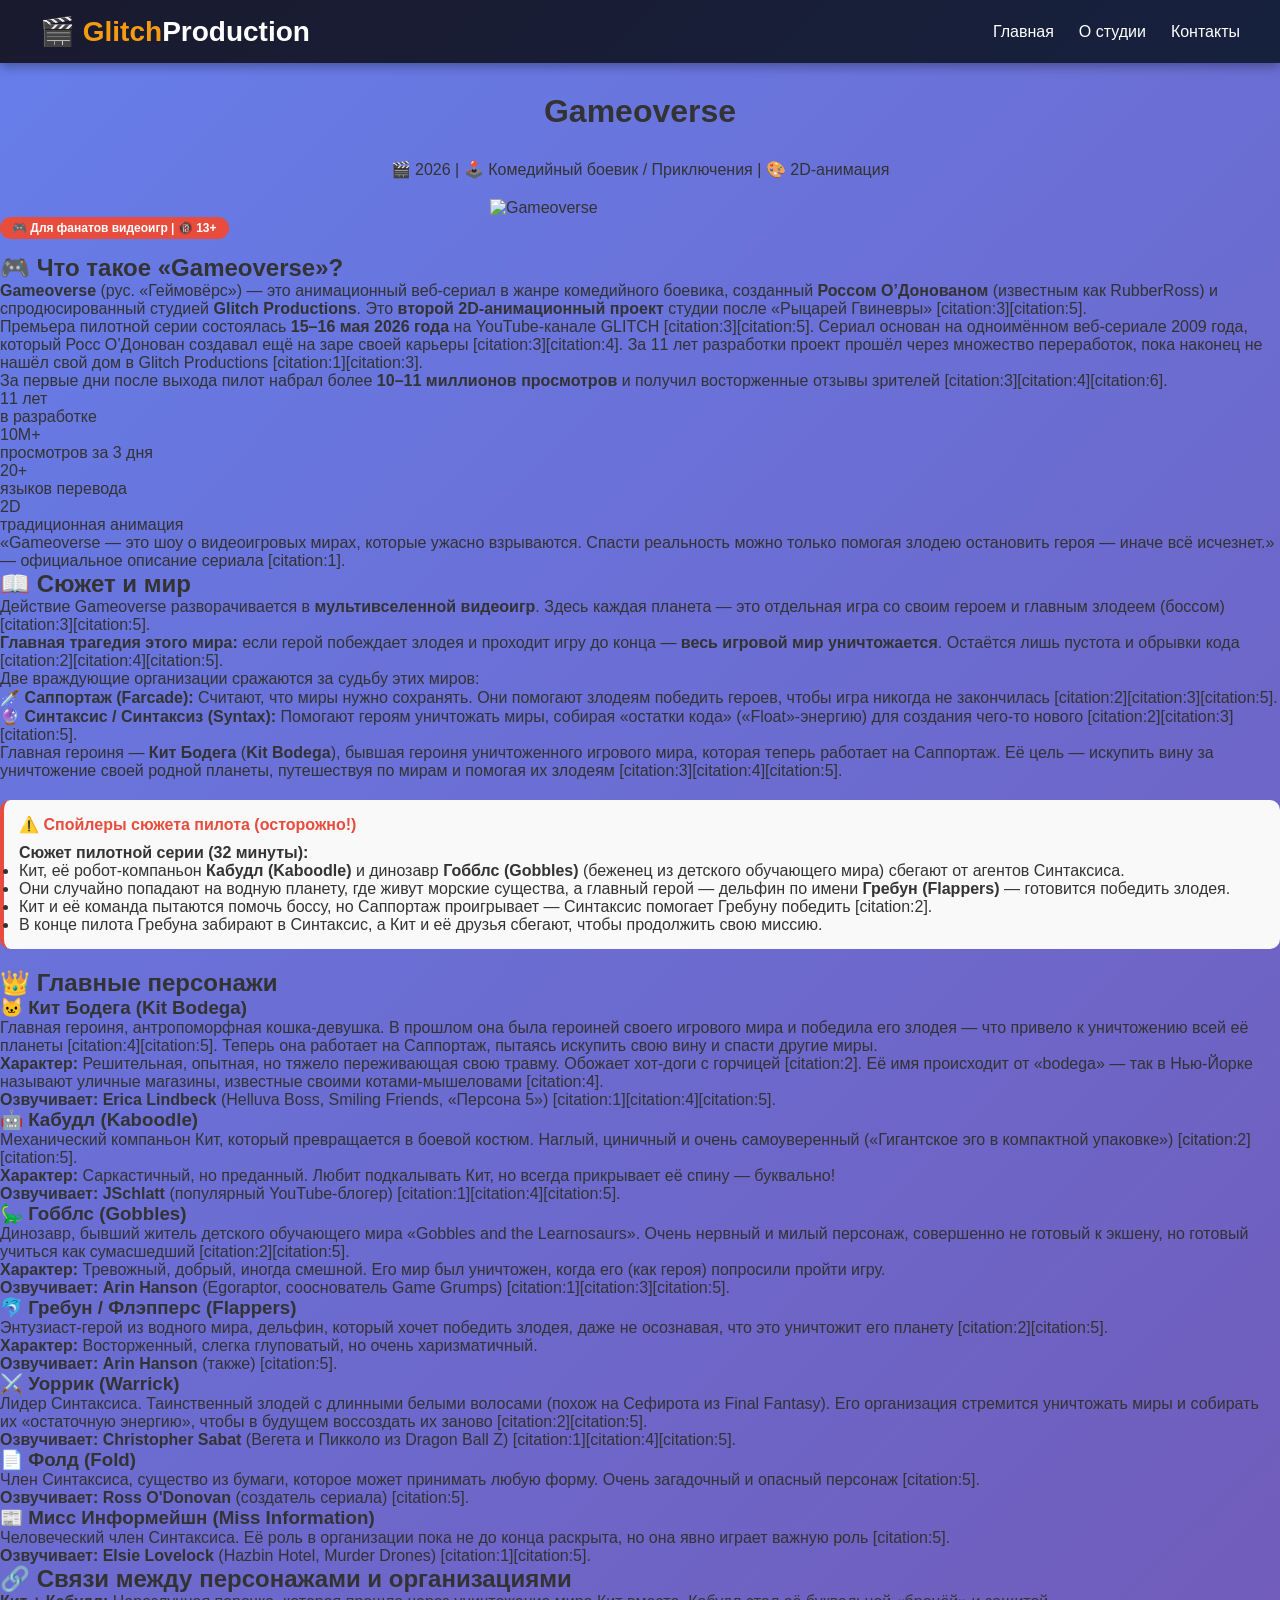
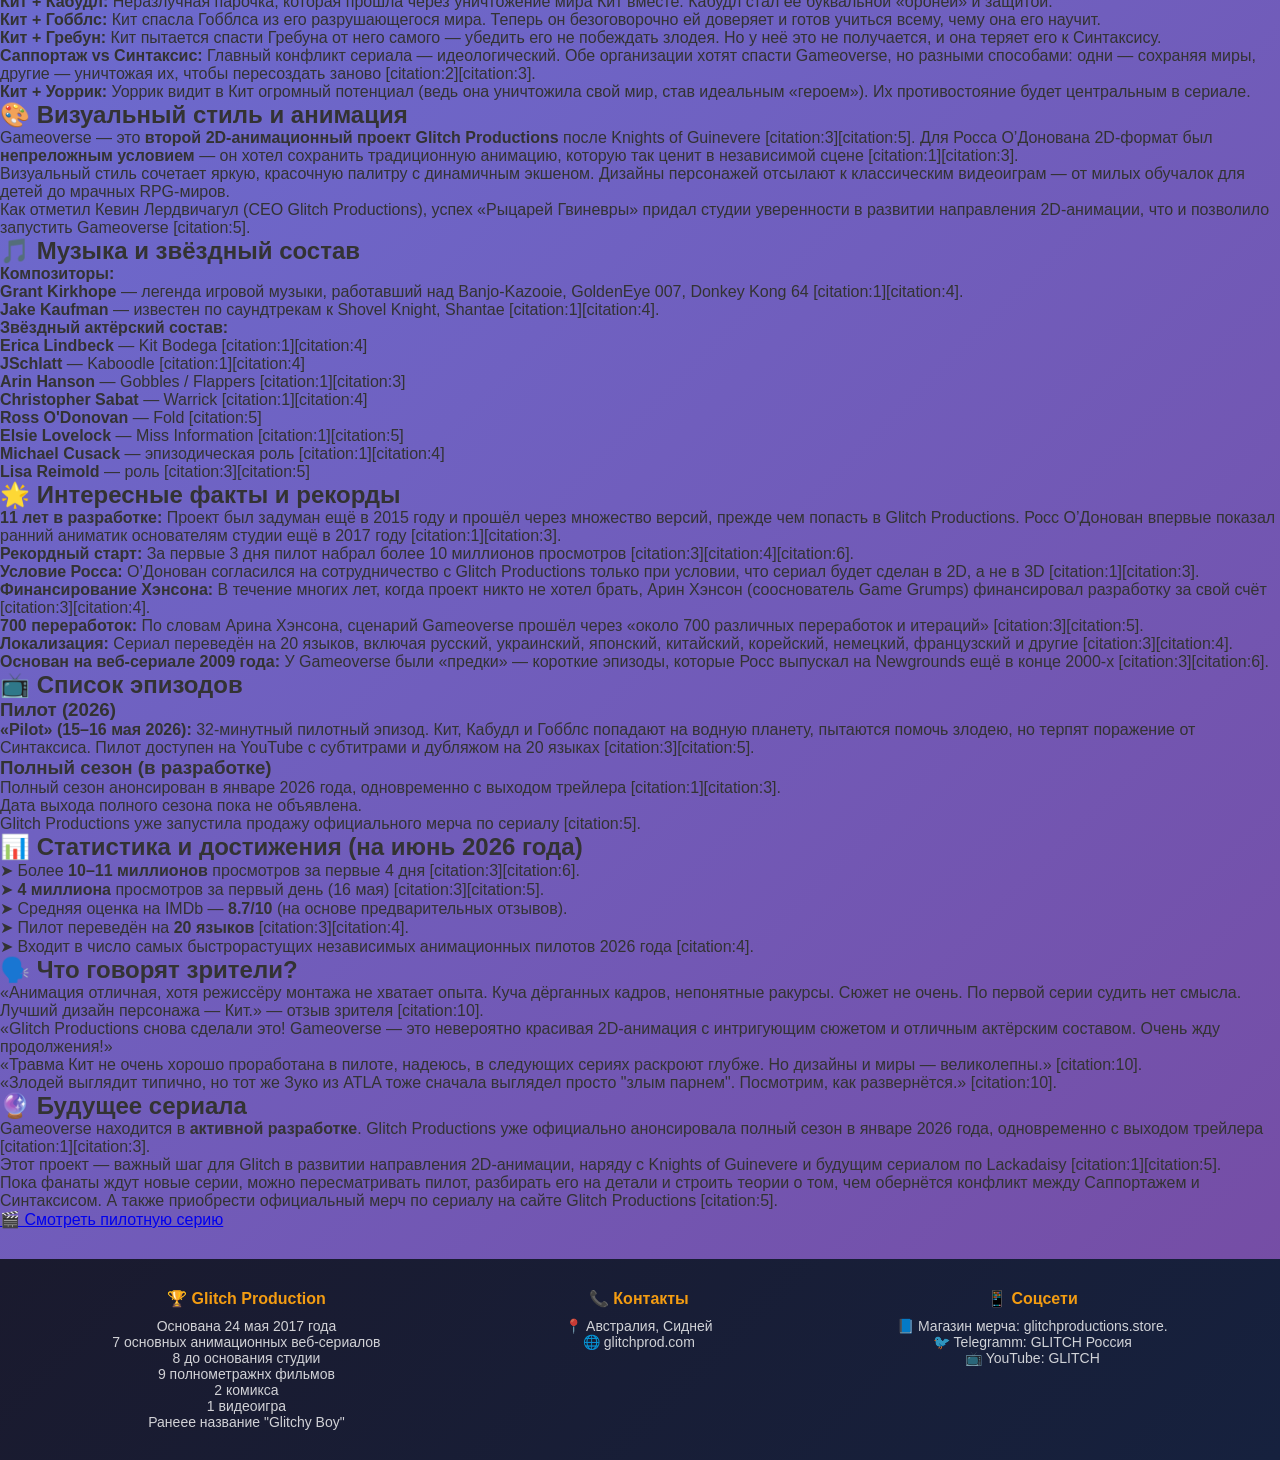
==== Gameoverse.html @ 1aa9c9bb "Первая загрузка сайта" ====
<!DOCTYPE html>
<html>
<head>
<title>Gameoverse: новый 2D-сериал Glitch Productions от RubberRoss</title>
<meta name="description" content="Обзор пилота Gameoverse — анимационного сериала о видеоигровых мирах. Персонажи: Кит, Кабудл, Гобблс. Конфликт Саппортажа и Синтаксиса. Звёздный состав озвучки и новости проекта.">
    <style>
        * {
            margin: 0;
            padding: 0;
            box-sizing: border-box;
        }
        
        body {
            font-family: 'Segoe UI', Tahoma, Geneva, Verdana, sans-serif;
            background: linear-gradient(135deg, #667eea 0%, #764ba2 100%);
            color: #333;
        }
        

        header {
            background: linear-gradient(135deg, #1a1a2e, #16213e);
            color: white;
            display: flex;
            justify-content: space-between;
            align-items: center;
            padding: 15px 40px;
            box-shadow: 0 4px 10px rgba(0,0,0,0.3);
        }
        
        .logo {
            font-size: 28px;
            font-weight: bold;
        }
        
        .logo span {
            color: #f39c12;
        }
        
        .menu {
            display: flex;
            gap: 25px;
        }
        
        .menu a {
            color: white;
            text-decoration: none;
            font-size: 16px;
            transition: color 0.3s;
        }
        
        .menu a:hover {
            color: #f39c12;
        }
        
        .page-title {
            text-align: center;
            color: white;
            padding: 30px 20px;
        }
        
        .page-title h1 {
            font-size: 48px;
            margin-bottom: 10px;
        }
        
        .page-title p {
            font-size: 18px;
            opacity: 0.9;
        }
        
        .cards-container {
            display: flex;
            flex-wrap: wrap;
            justify-content: center;
            gap: 30px;
            padding: 20px 40px 50px;
            max-width: 1400px;
            margin: 0 auto;
        }
        
        .card {
            background: white;
            width: 280px;
            border-radius: 15px;
            overflow: hidden;
            box-shadow: 0 10px 25px rgba(0,0,0,0.2);
            transition: transform 0.3s, box-shadow 0.3s;
            cursor: pointer;
        }
        
        .card:hover {
            transform: translateY(-10px);
            box-shadow: 0 20px 35px rgba(0,0,0,0.3);
        }
        .card-image {
    height: 200px;          
    overflow: hidden;       
}

.card-image img {
    width: 100%;             
    height: 100%;            
    object-fit: cover;       
}
        
        .card-content {
            padding: 20px;
        }
        
        .card h3 {
            font-size: 22px;
            margin-bottom: 5px;
            color: #1a1a2e;
        }
        
        .year {
            color: #f39c12;
            font-size: 14px;
            font-weight: bold;
            margin-bottom: 10px;
        }
        
        .card p {
            color: #666;
            font-size: 14px;
            line-height: 1.5;
            margin-bottom: 15px;
        }
        
        .card button {
            background: linear-gradient(135deg, #667eea, #764ba2);
            color: white;
            border: none;
            padding: 10px 20px;
            border-radius: 25px;
            cursor: pointer;
            width: 100%;
            font-size: 14px;
            transition: opacity 0.3s;
        }
        
        .card button:hover {
            opacity: 0.8;
        }
        
        footer {
            background: linear-gradient(135deg, #1a1a2e, #16213e);
            color: white;
            display: flex;
            justify-content: space-around;
            flex-wrap: wrap;
            padding: 30px;
            margin-top: 30px;
            gap: 20px;
        }
        
        
        .footer-section {
            text-align: center;
        }
        
        .footer-section h4 {
            margin-bottom: 10px;
            color: #f39c12;
        }
        
        .footer-section p {
            font-size: 14px;
            opacity: 0.8;
        }
        body {
    display: flex;
    flex-direction: column;
    min-height: 100vh;
}

main, .cards-container {
    flex: 1;
}
        
        @media (max-width: 768px) {
            header {
                flex-direction: column;
                gap: 15px;
            }
            
            .page-title h1 {
                font-size: 32px;
            }
            
            .cards-container {
                padding: 20px;
            }
        }
        
    </style>
</head>
<body>
    <header>
        <div class="logo">🎬 <span>Glitch</span>Production</div>
        <div class="menu">
    <a href="index.html">Главная</a>
    <a href="about.html">О студии</a>
    <a href="contact.html">Контакты</a>
</div>
    </header>
      
    <main class="project-page">
        <div class="project-header">
            <h1>Gameoverse</h1>
            <div class="project-year">🎬 2026 | 🕹️ Комедийный боевик / Приключения | 🎨 2D-анимация</div>
        </div>
        <style>
            .project-header h1 {
            text-align: center;
            margin-top: 30px;
            margin-bottom: 20px;
            }
             .project-year {
            text-align: center;
            margin-top: 30px;
            margin-bottom: 20px;
            }
        </style>
         <div class="project-poster">
            <img src="https://sun1-83.userapi.com/impf/fIQXVoh1g3lV8tPOEkqAtTph6v0_CcBs4EZaVw/8kD9LR2CTHU.jpg?size=1920x768&quality=95&crop=74,0,1250,500&sign=98f53637036d7a5e7e27eb7efad384e0&type=cover_group" alt="Gameoverse" style="max-width: 300px; margin: 0 auto; display: block;">
        </div>

        <div class="article-content">
            <div class="age-rating" style="background: #e74c3c; color: white; display: inline-block; padding: 4px 12px; border-radius: 20px; font-size: 12px; font-weight: bold; margin-bottom: 15px;">🎮 Для фанатов видеоигр | 🔞 13+</div>

            <h2>🎮 Что такое «Gameoverse»?</h2>
            <p><strong>Gameoverse</strong> (рус. «Геймовёрс») — это анимационный веб-сериал в жанре комедийного боевика, созданный <strong>Россом О’Донованом</strong> (известным как RubberRoss) и спродюсированный студией <strong>Glitch Productions</strong>. Это <strong>второй 2D-анимационный проект</strong> студии после «Рыцарей Гвиневры» [citation:3][citation:5].</p>
            <p>Премьера пилотной серии состоялась <strong>15–16 мая 2026 года</strong> на YouTube-канале GLITCH [citation:3][citation:5]. Сериал основан на одноимённом веб-сериале 2009 года, который Росс О’Донован создавал ещё на заре своей карьеры [citation:3][citation:4]. За 11 лет разработки проект прошёл через множество переработок, пока наконец не нашёл свой дом в Glitch Productions [citation:1][citation:3].</p>
            <p>За первые дни после выхода пилот набрал более <strong>10–11 миллионов просмотров</strong> и получил восторженные отзывы зрителей [citation:3][citation:4][citation:6].</p>

            <div class="stat-grid">
                <div class="stat-card">
                    <div class="stat-number">11 лет</div>
                    <div class="stat-label">в разработке</div>
                </div>
                <div class="stat-card">
                    <div class="stat-number">10M+</div>
                    <div class="stat-label">просмотров за 3 дня</div>
                </div>
                <div class="stat-card">
                    <div class="stat-number">20+</div>
                    <div class="stat-label">языков перевода</div>
                </div>
                <div class="stat-card">
                    <div class="stat-number">2D</div>
                    <div class="stat-label">традиционная анимация</div>
                </div>
            </div>

            <div class="quote">
                <p>«Gameoverse — это шоу о видеоигровых мирах, которые ужасно взрываются. Спасти реальность можно только помогая злодею остановить героя — иначе всё исчезнет.» — официальное описание сериала [citation:1].</p>
            </div>

            <h2>📖 Сюжет и мир</h2>
            <p>Действие Gameoverse разворачивается в <strong>мультивселенной видеоигр</strong>. Здесь каждая планета — это отдельная игра со своим героем и главным злодеем (боссом) [citation:3][citation:5].</p>
            <p><strong>Главная трагедия этого мира:</strong> если герой побеждает злодея и проходит игру до конца — <strong>весь игровой мир уничтожается</strong>. Остаётся лишь пустота и обрывки кода [citation:2][citation:4][citation:5].</p>
            <p>Две враждующие организации сражаются за судьбу этих миров:</p>
            <ul>
                <li><strong>🗡️ Саппортаж (Farcade):</strong> Считают, что миры нужно сохранять. Они помогают злодеям победить героев, чтобы игра никогда не закончилась [citation:2][citation:3][citation:5].</li>
                <li><strong>🔮 Синтаксис / Синтаксиз (Syntax):</strong> Помогают героям уничтожать миры, собирая «остатки кода» («Float»-энергию) для создания чего-то нового [citation:2][citation:3][citation:5].</li>
            </ul>
            <p>Главная героиня — <strong>Кит Бодега</strong> (<strong>Kit Bodega</strong>), бывшая героиня уничтоженного игрового мира, которая теперь работает на Саппортаж. Её цель — искупить вину за уничтожение своей родной планеты, путешествуя по мирам и помогая их злодеям [citation:3][citation:4][citation:5].</p>

            <div class="spoiler" style="background: #f9f9f9; border-left: 4px solid #e74c3c; padding: 15px; margin: 20px 0; border-radius: 10px;">
                <h4 style="color: #e74c3c; margin-bottom: 10px;">⚠️ Спойлеры сюжета пилота (осторожно!)</h4>
                <p><strong>Сюжет пилотной серии (32 минуты):</strong></p>
                <ul>
                    <li>Кит, её робот-компаньон <strong>Кабудл (Kaboodle)</strong> и динозавр <strong>Гобблс (Gobbles)</strong> (беженец из детского обучающего мира) сбегают от агентов Синтаксиса.</li>
                    <li>Они случайно попадают на водную планету, где живут морские существа, а главный герой — дельфин по имени <strong>Гребун (Flappers)</strong> — готовится победить злодея.</li>
                    <li>Кит и её команда пытаются помочь боссу, но Саппортаж проигрывает — Синтаксис помогает Гребуну победить [citation:2].</li>
                    <li>В конце пилота Гребуна забирают в Синтаксис, а Кит и её друзья сбегают, чтобы продолжить свою миссию.</li>
                </ul>
            </div>

            <h2>👑 Главные персонажи</h2>
            
            <h3>🐱 Кит Бодега (Kit Bodega)</h3>
            <p>Главная героиня, антропоморфная кошка-девушка. В прошлом она была героиней своего игрового мира и победила его злодея — что привело к уничтожению всей её планеты [citation:4][citation:5]. Теперь она работает на Саппортаж, пытаясь искупить свою вину и спасти другие миры.</p>
            <p><strong>Характер:</strong> Решительная, опытная, но тяжело переживающая свою травму. Обожает хот-доги с горчицей [citation:2]. Её имя происходит от «bodega» — так в Нью-Йорке называют уличные магазины, известные своими котами-мышеловами [citation:4].</p>
            <p><strong>Озвучивает:</strong> <strong>Erica Lindbeck</strong> (Helluva Boss, Smiling Friends, «Персона 5») [citation:1][citation:4][citation:5].</p>
            
            <h3>🤖 Кабудл (Kaboodle)</h3>
            <p>Механический компаньон Кит, который превращается в боевой костюм. Наглый, циничный и очень самоуверенный («Гигантское эго в компактной упаковке») [citation:2][citation:5].</p>
            <p><strong>Характер:</strong> Саркастичный, но преданный. Любит подкалывать Кит, но всегда прикрывает её спину — буквально!</p>
            <p><strong>Озвучивает:</strong> <strong>JSchlatt</strong> (популярный YouTube-блогер) [citation:1][citation:4][citation:5].</p>
            
            <h3>🦕 Гобблс (Gobbles)</h3>
            <p>Динозавр, бывший житель детского обучающего мира «Gobbles and the Learnosaurs». Очень нервный и милый персонаж, совершенно не готовый к экшену, но готовый учиться как сумасшедший [citation:2][citation:5].</p>
            <p><strong>Характер:</strong> Тревожный, добрый, иногда смешной. Его мир был уничтожен, когда его (как героя) попросили пройти игру.</p>
            <p><strong>Озвучивает:</strong> <strong>Arin Hanson</strong> (Egoraptor, сооснователь Game Grumps) [citation:1][citation:3][citation:5].</p>
            
            <h3>🐬 Гребун / Флэпперс (Flappers)</h3>
            <p>Энтузиаст-герой из водного мира, дельфин, который хочет победить злодея, даже не осознавая, что это уничтожит его планету [citation:2][citation:5].</p>
            <p><strong>Характер:</strong> Восторженный, слегка глуповатый, но очень харизматичный.</p>
            <p><strong>Озвучивает:</strong> <strong>Arin Hanson</strong> (также) [citation:5].</p>
            
            <h3>⚔️ Уоррик (Warrick)</h3>
            <p>Лидер Синтаксиса. Таинственный злодей с длинными белыми волосами (похож на Сефирота из Final Fantasy). Его организация стремится уничтожать миры и собирать их «остаточную энергию», чтобы в будущем воссоздать их заново [citation:2][citation:5].</p>
            <p><strong>Озвучивает:</strong> <strong>Christopher Sabat</strong> (Вегета и Пикколо из Dragon Ball Z) [citation:1][citation:4][citation:5].</p>
            
            <h3>📄 Фолд (Fold)</h3>
            <p>Член Синтаксиса, существо из бумаги, которое может принимать любую форму. Очень загадочный и опасный персонаж [citation:5].</p>
            <p><strong>Озвучивает:</strong> <strong>Ross O'Donovan</strong> (создатель сериала) [citation:5].</p>
            
            <h3>📰 Мисс Информейшн (Miss Information)</h3>
            <p>Человеческий член Синтаксиса. Её роль в организации пока не до конца раскрыта, но она явно играет важную роль [citation:5].</p>
            <p><strong>Озвучивает:</strong> <strong>Elsie Lovelock</strong> (Hazbin Hotel, Murder Drones) [citation:1][citation:5].</p>

            <h2>🔗 Связи между персонажами и организациями</h2>
            <ul>
                <li><strong>Кит + Кабудл:</strong> Неразлучная парочка, которая прошла через уничтожение мира Кит вместе. Кабудл стал её буквальной «бронёй» и защитой.</li>
                <li><strong>Кит + Гобблс:</strong> Кит спасла Гобблса из его разрушающегося мира. Теперь он безоговорочно ей доверяет и готов учиться всему, чему она его научит.</li>
                <li><strong>Кит + Гребун:</strong> Кит пытается спасти Гребуна от него самого — убедить его не побеждать злодея. Но у неё это не получается, и она теряет его к Синтаксису.</li>
                <li><strong>Саппортаж vs Синтаксис:</strong> Главный конфликт сериала — идеологический. Обе организации хотят спасти Gameoverse, но разными способами: одни — сохраняя миры, другие — уничтожая их, чтобы пересоздать заново [citation:2][citation:3].</li>
                <li><strong>Кит + Уоррик:</strong> Уоррик видит в Кит огромный потенциал (ведь она уничтожила свой мир, став идеальным «героем»). Их противостояние будет центральным в сериале.</li>
            </ul>

            <h2>🎨 Визуальный стиль и анимация</h2>
            <p>Gameoverse — это <strong>второй 2D-анимационный проект Glitch Productions</strong> после Knights of Guinevere [citation:3][citation:5]. Для Росса О’Донована 2D-формат был <strong>непреложным условием</strong> — он хотел сохранить традиционную анимацию, которую так ценит в независимой сцене [citation:1][citation:3].</p>
            <p>Визуальный стиль сочетает яркую, красочную палитру с динамичным экшеном. Дизайны персонажей отсылают к классическим видеоиграм — от милых обучалок для детей до мрачных RPG-миров.</p>
            <p>Как отметил Кевин Лердвичагул (CEO Glitch Productions), успех «Рыцарей Гвиневры» придал студии уверенности в развитии направления 2D-анимации, что и позволило запустить Gameoverse [citation:5].</p>

            <h2>🎵 Музыка и звёздный состав</h2>
            <p><strong>Композиторы:</strong></p>
            <ul>
                <li><strong>Grant Kirkhope</strong> — легенда игровой музыки, работавший над Banjo-Kazooie, GoldenEye 007, Donkey Kong 64 [citation:1][citation:4].</li>
                <li><strong>Jake Kaufman</strong> — известен по саундтрекам к Shovel Knight, Shantae [citation:1][citation:4].</li>
            </ul>
            <p><strong>Звёздный актёрский состав:</strong></p>
            <ul>
                <li><strong>Erica Lindbeck</strong> — Kit Bodega [citation:1][citation:4]</li>
                <li><strong>JSchlatt</strong> — Kaboodle [citation:1][citation:4]</li>
                <li><strong>Arin Hanson</strong> — Gobbles / Flappers [citation:1][citation:3]</li>
                <li><strong>Christopher Sabat</strong> — Warrick [citation:1][citation:4]</li>
                <li><strong>Ross O'Donovan</strong> — Fold [citation:5]</li>
                <li><strong>Elsie Lovelock</strong> — Miss Information [citation:1][citation:5]</li>
                <li><strong>Michael Cusack</strong> — эпизодическая роль [citation:1][citation:4]</li>
                <li><strong>Lisa Reimold</strong> — роль [citation:3][citation:5]</li>
            </ul>

            <h2>🌟 Интересные факты и рекорды</h2>
            <ul>
                <li><strong>11 лет в разработке:</strong> Проект был задуман ещё в 2015 году и прошёл через множество версий, прежде чем попасть в Glitch Productions. Росс О’Донован впервые показал ранний аниматик основателям студии ещё в 2017 году [citation:1][citation:3].</li>
                <li><strong>Рекордный старт:</strong> За первые 3 дня пилот набрал более 10 миллионов просмотров [citation:3][citation:4][citation:6].</li>
                <li><strong>Условие Росса:</strong> О’Донован согласился на сотрудничество с Glitch Productions только при условии, что сериал будет сделан в 2D, а не в 3D [citation:1][citation:3].</li>
                <li><strong>Финансирование Хэнсона:</strong> В течение многих лет, когда проект никто не хотел брать, Арин Хэнсон (сооснователь Game Grumps) финансировал разработку за свой счёт [citation:3][citation:4].</li>
                <li><strong>700 переработок:</strong> По словам Арина Хэнсона, сценарий Gameoverse прошёл через «около 700 различных переработок и итераций» [citation:3][citation:5].</li>
                <li><strong>Локализация:</strong> Сериал переведён на 20 языков, включая русский, украинский, японский, китайский, корейский, немецкий, французский и другие [citation:3][citation:4].</li>
                <li><strong>Основан на веб-сериале 2009 года:</strong> У Gameoverse были «предки» — короткие эпизоды, которые Росс выпускал на Newgrounds ещё в конце 2000-х [citation:3][citation:6].</li>
            </ul>

            <h2>📺 Список эпизодов</h2>
            
            <h3>Пилот (2026)</h3>
            <ul>
                <li><strong>«Pilot» (15–16 мая 2026):</strong> 32-минутный пилотный эпизод. Кит, Кабудл и Гобблс попадают на водную планету, пытаются помочь злодею, но терпят поражение от Синтаксиса. Пилот доступен на YouTube с субтитрами и дубляжом на 20 языках [citation:3][citation:5].</li>
            </ul>

            <h3>Полный сезон (в разработке)</h3>
            <ul>
                <li>Полный сезон анонсирован в январе 2026 года, одновременно с выходом трейлера [citation:1][citation:3].</li>
                <li>Дата выхода полного сезона пока не объявлена.</li>
                <li>Glitch Productions уже запустила продажу официального мерча по сериалу [citation:5].</li>
            </ul>

            <h2>📊 Статистика и достижения (на июнь 2026 года)</h2>
            <ul>
                <li>➤ Более <strong>10–11 миллионов</strong> просмотров за первые 4 дня [citation:3][citation:6].</li>
                <li>➤ <strong>4 миллиона</strong> просмотров за первый день (16 мая) [citation:3][citation:5].</li>
                <li>➤ Средняя оценка на IMDb — <strong>8.7/10</strong> (на основе предварительных отзывов).</li>
                <li>➤ Пилот переведён на <strong>20 языков</strong> [citation:3][citation:4].</li>
                <li>➤ Входит в число самых быстрорастущих независимых анимационных пилотов 2026 года [citation:4].</li>
            </ul>

            <h2>🗣️ Что говорят зрители?</h2>
            <div class="quote">
                <p>«Анимация отличная, хотя режиссёру монтажа не хватает опыта. Куча дёрганных кадров, непонятные ракурсы. Сюжет не очень. По первой серии судить нет смысла. Лучший дизайн персонажа — Кит.» — отзыв зрителя [citation:10].</p>
                <p>«Glitch Productions снова сделали это! Gameoverse — это невероятно красивая 2D-анимация с интригующим сюжетом и отличным актёрским составом. Очень жду продолжения!»</p>
                <p>«Травма Кит не очень хорошо проработана в пилоте, надеюсь, в следующих сериях раскроют глубже. Но дизайны и миры — великолепны.» [citation:10].</p>
                <p>«Злодей выглядит типично, но тот же Зуко из ATLA тоже сначала выглядел просто "злым парнем". Посмотрим, как развернётся.» [citation:10].</p>
            </div>

            <h2>🔮 Будущее сериала</h2>
            <p>Gameoverse находится в <strong>активной разработке</strong>. Glitch Productions уже официально анонсировала полный сезон в январе 2026 года, одновременно с выходом трейлера [citation:1][citation:3].</p>
            <p>Этот проект — важный шаг для Glitch в развитии направления 2D-анимации, наряду с Knights of Guinevere и будущим сериалом по Lackadaisy [citation:1][citation:5].</p>
            <p>Пока фанаты ждут новые серии, можно пересматривать пилот, разбирать его на детали и строить теории о том, чем обернётся конфликт между Саппортажем и Синтаксисом. А также приобрести официальный мерч по сериалу на сайте Glitch Productions [citation:5].</p>

            <a href="https://www.youtube.com/watch?v=GAMEOVERSE_PILOT_LINK" target="_blank" class="watch-btn">🎬 Смотреть пилотную серию</a>
        </div>
        </main>
    <footer>
        <div class="footer-section">
            <h4>🏆 Glitch Production</h4>
            <p>Основана 24 мая 2017 года</p>
            <p>7 основных анимационных веб-сериалов</p>
            <p>8 до основания студии</p>
            <p> 9 полнометражнх фильмов</p>
            <p>2 комикса</p>
            <p>1 видеоигра</p>
            <p>Ранеее название "Glitchy Boy"</p>
        </div>
        <div class="footer-section">
            <h4>📞 Контакты</h4>
            <p>📍 Австралия, Сидней</p>
            <p>🌐 glitchprod.com</p>
        </div>
        <div class="footer-section">
            <h4>📱 Соцсети</h4>
            <p>📘 Магазин мерча: glitchproductions.store.</p>
            <p>🐦 Telegramm: GLITCH Россия</p>
            <p>📺 YouTube: GLITCH</p>
        </div>
    </footer>
</body>
</html>
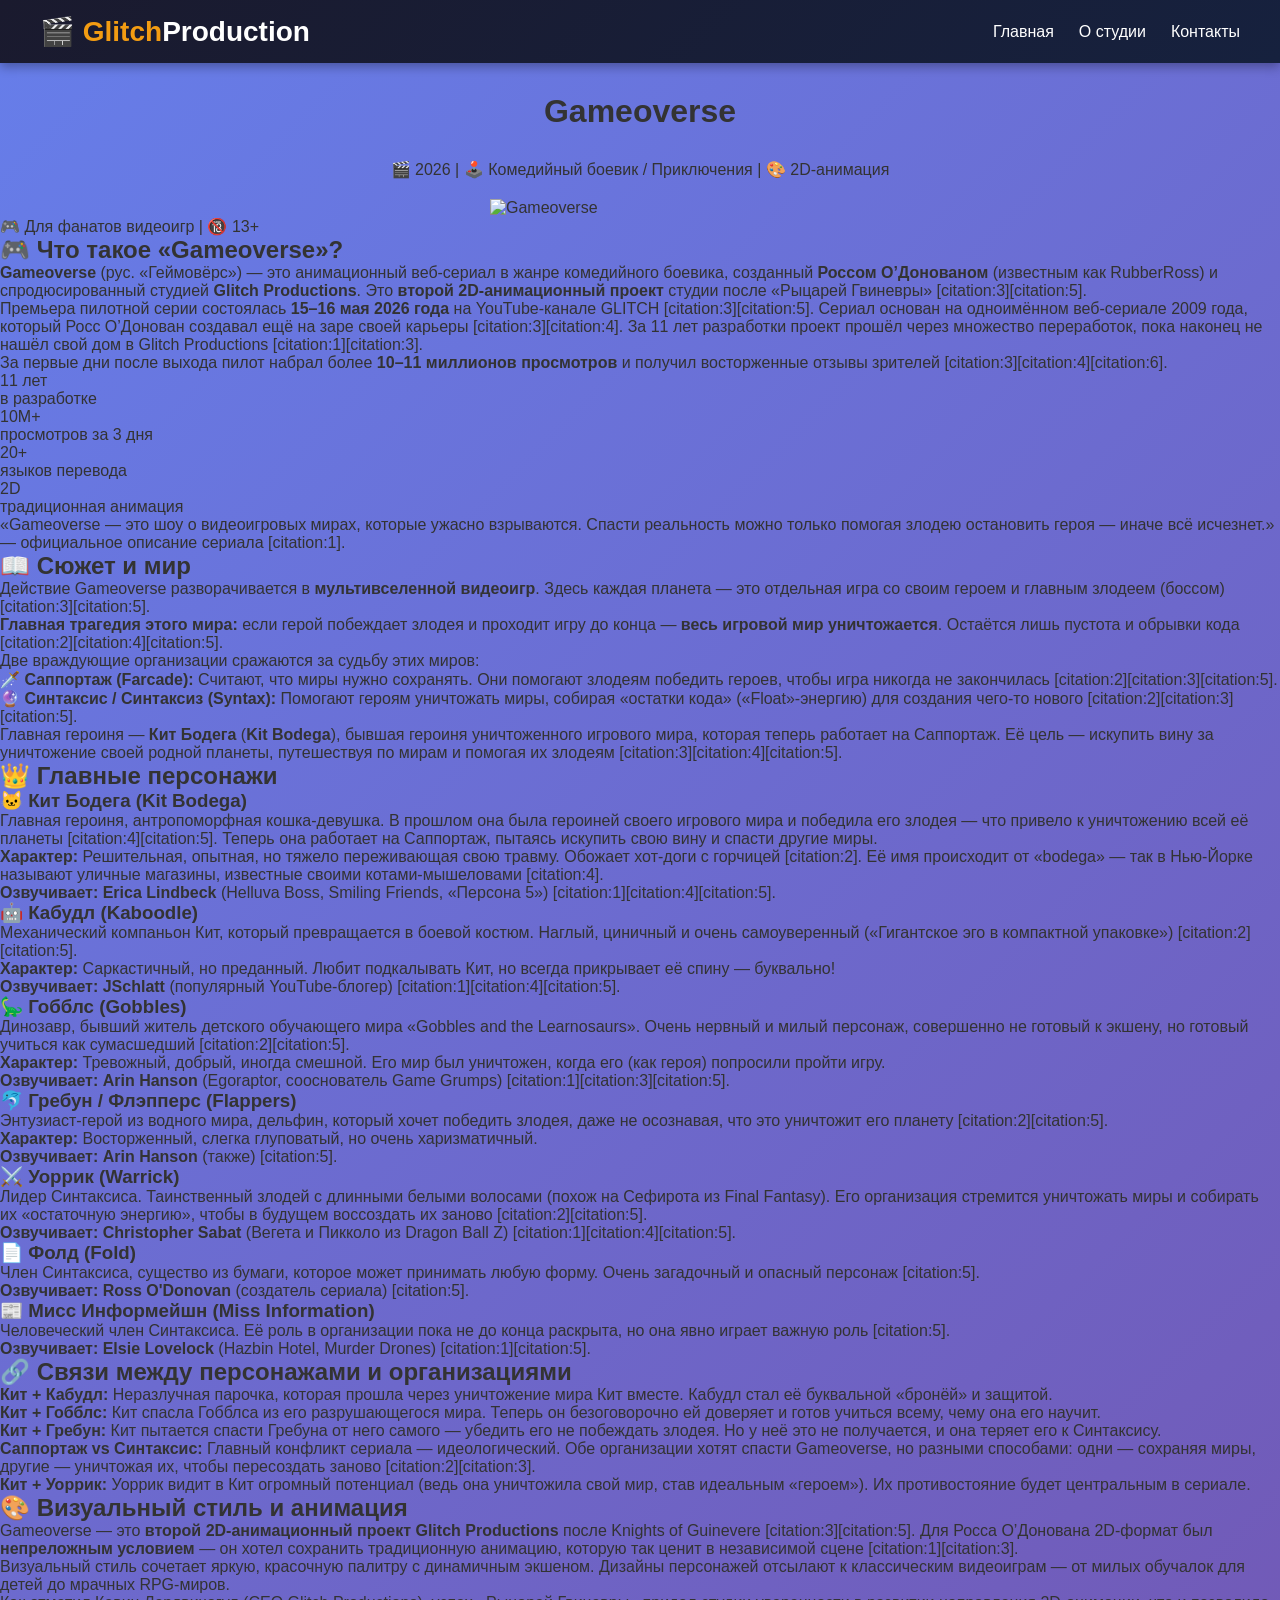
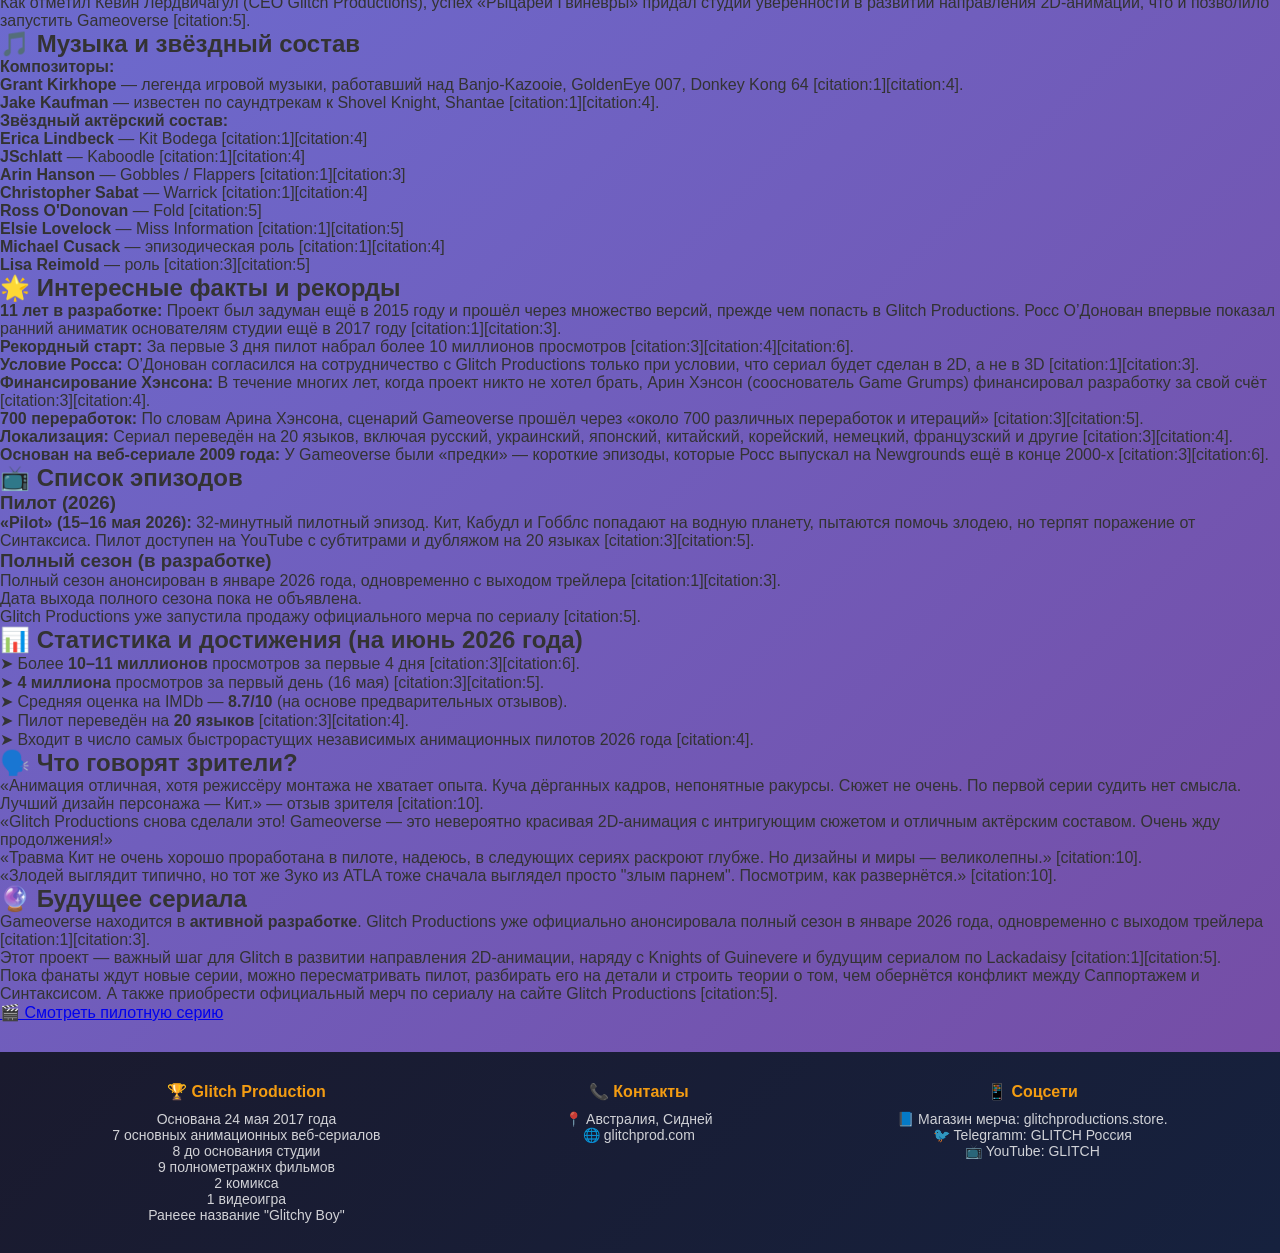
==== commit 5e878284: "Add files via upload" ====
--- a/Gameoverse.html
+++ b/Gameoverse.html
@@ -226,8 +226,7 @@
             <img src="https://sun1-83.userapi.com/impf/fIQXVoh1g3lV8tPOEkqAtTph6v0_CcBs4EZaVw/8kD9LR2CTHU.jpg?size=1920x768&quality=95&crop=74,0,1250,500&sign=98f53637036d7a5e7e27eb7efad384e0&type=cover_group" alt="Gameoverse" style="max-width: 300px; margin: 0 auto; display: block;">
         </div>
 
-        <div class="article-content">
-            <div class="age-rating" style="background: #e74c3c; color: white; display: inline-block; padding: 4px 12px; border-radius: 20px; font-size: 12px; font-weight: bold; margin-bottom: 15px;">🎮 Для фанатов видеоигр | 🔞 13+</div>
+        <p>🎮 Для фанатов видеоигр | 🔞 13+</p>
 
             <h2>🎮 Что такое «Gameoverse»?</h2>
             <p><strong>Gameoverse</strong> (рус. «Геймовёрс») — это анимационный веб-сериал в жанре комедийного боевика, созданный <strong>Россом О’Донованом</strong> (известным как RubberRoss) и спродюсированный студией <strong>Glitch Productions</strong>. Это <strong>второй 2D-анимационный проект</strong> студии после «Рыцарей Гвиневры» [citation:3][citation:5].</p>
@@ -267,17 +266,6 @@
             </ul>
             <p>Главная героиня — <strong>Кит Бодега</strong> (<strong>Kit Bodega</strong>), бывшая героиня уничтоженного игрового мира, которая теперь работает на Саппортаж. Её цель — искупить вину за уничтожение своей родной планеты, путешествуя по мирам и помогая их злодеям [citation:3][citation:4][citation:5].</p>
 
-            <div class="spoiler" style="background: #f9f9f9; border-left: 4px solid #e74c3c; padding: 15px; margin: 20px 0; border-radius: 10px;">
-                <h4 style="color: #e74c3c; margin-bottom: 10px;">⚠️ Спойлеры сюжета пилота (осторожно!)</h4>
-                <p><strong>Сюжет пилотной серии (32 минуты):</strong></p>
-                <ul>
-                    <li>Кит, её робот-компаньон <strong>Кабудл (Kaboodle)</strong> и динозавр <strong>Гобблс (Gobbles)</strong> (беженец из детского обучающего мира) сбегают от агентов Синтаксиса.</li>
-                    <li>Они случайно попадают на водную планету, где живут морские существа, а главный герой — дельфин по имени <strong>Гребун (Flappers)</strong> — готовится победить злодея.</li>
-                    <li>Кит и её команда пытаются помочь боссу, но Саппортаж проигрывает — Синтаксис помогает Гребуну победить [citation:2].</li>
-                    <li>В конце пилота Гребуна забирают в Синтаксис, а Кит и её друзья сбегают, чтобы продолжить свою миссию.</li>
-                </ul>
-            </div>
-
             <h2>👑 Главные персонажи</h2>
             
             <h3>🐱 Кит Бодега (Kit Bodega)</h3>
@@ -393,7 +381,7 @@
 
             <a href="https://www.youtube.com/watch?v=GAMEOVERSE_PILOT_LINK" target="_blank" class="watch-btn">🎬 Смотреть пилотную серию</a>
         </div>
-        </main>
+        </main> 
     <footer>
         <div class="footer-section">
             <h4>🏆 Glitch Production</h4>
